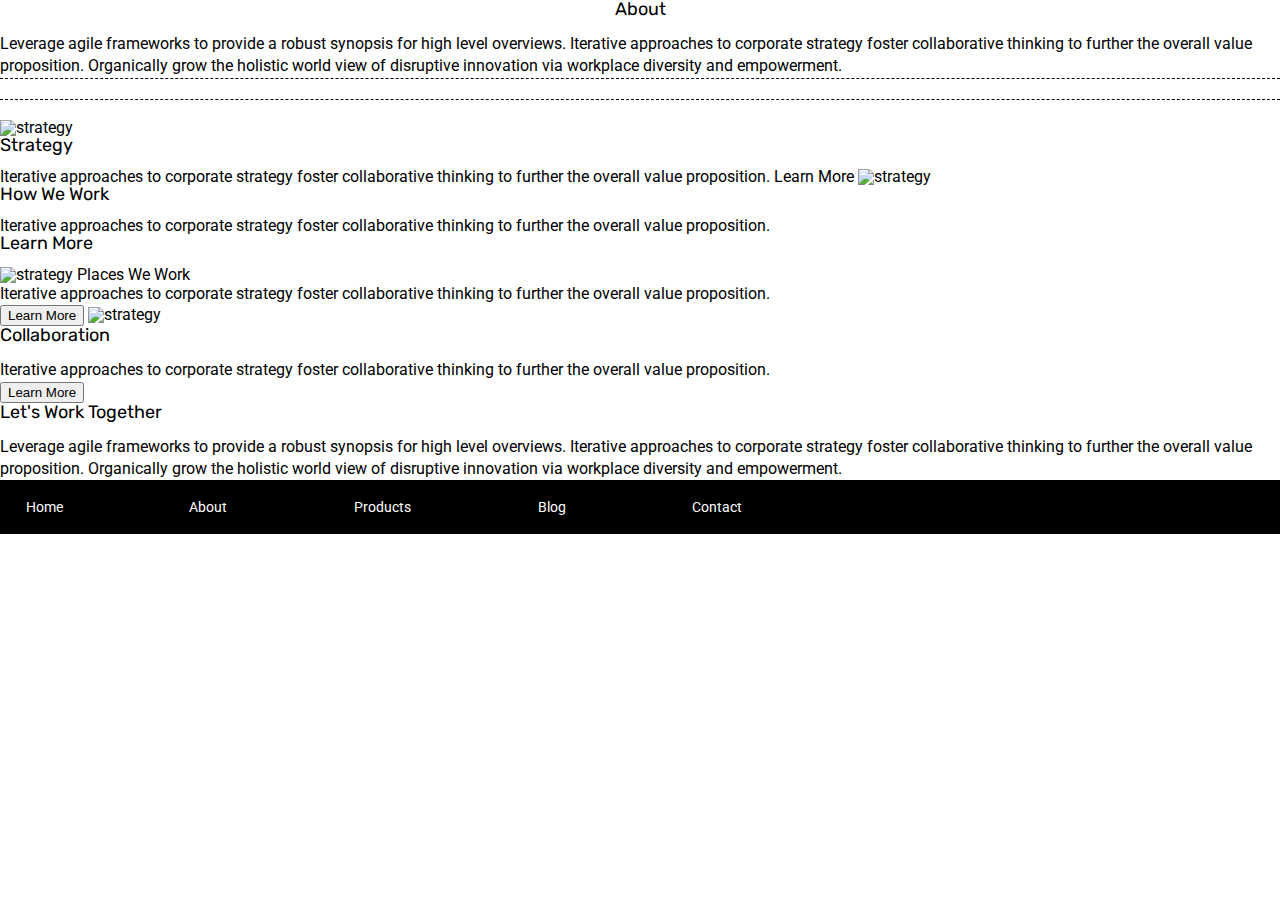
==== about.html @ d7005dec "first touches" ====
<!doctype html>

<html lang="en">
<head>
  <meta charset="utf-8">

  <title>Sprint Challenge - About</title>

  <link href="https://fonts.googleapis.com/css?family=Roboto|Rubik" rel="stylesheet">
  <link rel="stylesheet" href="css/index.css">

</head>

<body>
  <div class="container about-page">
    <div class="top-content">
 <h1> About</h1>  
     

 <p class="top-content"> Leverage agile frameworks to provide a robust synopsis for high level overviews. Iterative approaches to corporate strategy foster collaborative thinking to further the overall value proposition. Organically grow the holistic world view of disruptive innovation via workplace diversity and empowerment.</p>
    </div>
  <div class="midde-content">
  <img src="img/about-plan.png" alt="strategy">
  
  <h1>Strategy</h1>
  
  Iterative approaches to corporate strategy foster collaborative thinking to further the overall value proposition.

  Learn More



  <img src="img/about-working.png" alt="strategy">
  
 <h1>How We Work</h1>
  
  Iterative approaches to corporate strategy foster collaborative thinking to further the overall value proposition.

  <h1>Learn More</h1>



  <img src="img/about-office.png" alt="strategy">
  
  Places We Work

 <p> Iterative approaches to corporate strategy foster collaborative thinking to further the overall value proposition.</p>

    <button>Learn More</button>

  <img src="img/about-meeting.png" alt="strategy">
  
    <h1>Collaboration</h1>
  
  <p>Iterative approaches to corporate strategy foster collaborative thinking to further the overall value proposition.</p>

    <button>Learn More</button>

    <h1>Let's Work Together</h1>

 <p> Leverage agile frameworks to provide a robust synopsis for high level overviews. Iterative approaches to corporate strategy foster collaborative thinking to further the overall value proposition. Organically grow the holistic world view of disruptive innovation via workplace diversity and empowerment.</p>
    </div>
    <footer>
      <nav>
        <a href="index.html">Home</a>
        <a href="#">About</a>
        <a href="#">Products</a>
        <a href="#">Blog</a>
        <a href="#">Contact</a>
      </nav>
    </footer>
  </div><!-- container -->        
</body>
</html>
---- css/index.css ----
/* http://meyerweb.com/eric/tools/css/reset/ 
   v2.0 | 20110126
   License: none (public domain)
*/

html, body, div, span, applet, object, iframe,
h1, h2, h3, h4, h5, h6, p, blockquote, pre,
a, abbr, acronym, address, big, cite, code,
del, dfn, em, img, ins, kbd, q, s, samp,
small, strike, strong, sub, sup, tt, var,
b, u, i, center,
dl, dt, dd, ol, ul, li,
fieldset, form, label, legend,
table, caption, tbody, tfoot, thead, tr, th, td,
article, aside, canvas, details, embed, 
figure, figcaption, footer, header, hgroup, 
menu, nav, output, ruby, section, summary,
time, mark, audio, video {
	margin: 0;
	padding: 0;
	border: 0;
	font-size: 100%;
	font: inherit;
	vertical-align: baseline;
}
/* HTML5 display-role reset for older browsers */
article, aside, details, figcaption, figure, 
footer, header, hgroup, menu, nav, section {
	display: block;
}
body {
	line-height: 1;
}
ol, ul {
	list-style: none;
}
blockquote, q {
	quotes: none;
}
blockquote:before, blockquote:after,
q:before, q:after {
	content: '';
	content: none;
}
table {
	border-collapse: collapse;
	border-spacing: 0;
}

* {
    box-sizing: border-box;
}

html, body {
    height: 100%;
    font-family: 'Roboto', sans-serif;
}

h1, h2, h3, h4, h5 {
    font-size: 18px;
    margin-bottom: 15px;
    font-family: 'Rubik', sans-serif;
}

p {
    line-height: 1.4;
}

.container-about-page {
    width: 800px;
    margin: 0 auto;
}

.top-content {
    display: flex;
    flex-wrap: wrap;
    justify-content: space-evenly;
    margin-bottom: 20px;
    border-bottom: 1px dashed black;
}

.top-content .text-container {
    width: 48%;
    padding: 0 1%;
    padding-bottom: 20px;  
}

.middle-content {
    margin-bottom: 20px;
    border-bottom: 1px dashed black;
}

.middle-content h2 {
    padding: 0 2%;
    margin-bottom: 0;
}

.middle-content .boxes {
    display: flex;
    flex-wrap: wrap;
    justify-content: space-evenly;
}

.middle-content .boxes .box {
    width: 12.5%;
    height: 100px;
    background: black;
    margin: 20px 2.5%;
    color: white;
    display: flex;
    align-items: center;
    justify-content: center;
}

.bottom-content {
    display: flex;
    margin: 0 2% 20px;
    justify-content: space-around;
}

.bottom-content .text-container {
    padding-right: 4%;
}

.bottom-content .text-container:last-child {
    padding-right: 0;
}

footer {
    width: 100%;
    background: black;
}

footer nav {
    width: 60%;
    display: flex;
    justify-content: space-between;
    align-items: center;
    padding: 20px 2%;
    font-size: 14px;
}

footer nav a {
    color: white;
    text-decoration: none;
}
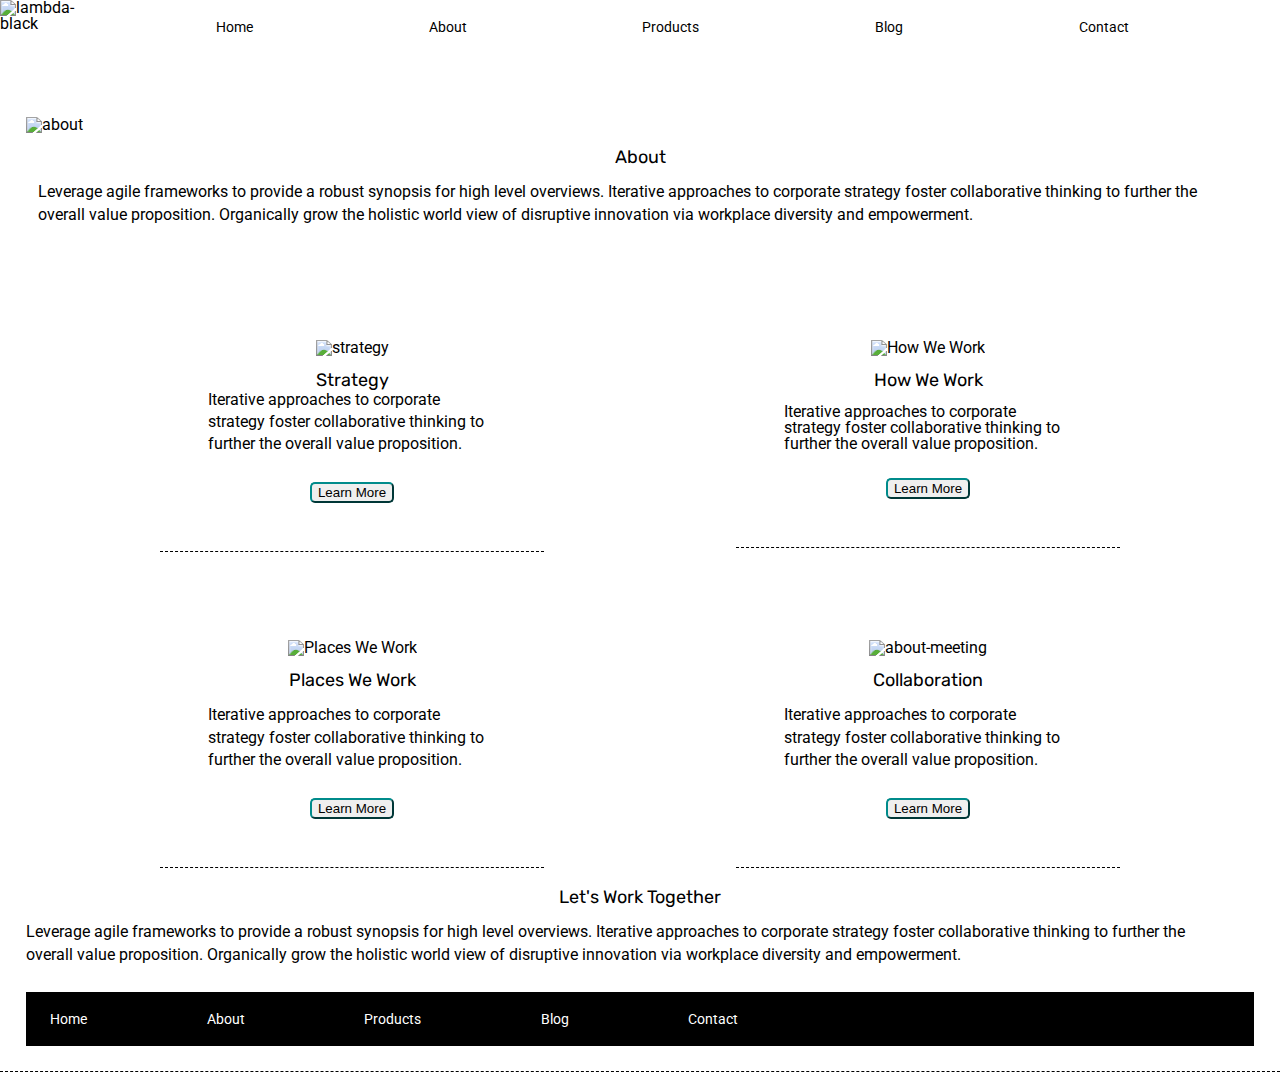
==== commit 81f96769: "getting there" ====
--- a/about.html
+++ b/about.html
@@ -1,74 +1,90 @@
 <!doctype html>
 
 <html lang="en">
-<head>
-  <meta charset="utf-8">
-
-  <title>Sprint Challenge - About</title>
-
-  <link href="https://fonts.googleapis.com/css?family=Roboto|Rubik" rel="stylesheet">
-  <link rel="stylesheet" href="css/index.css">
-
-</head>
-
-<body>
-  <div class="container about-page">
-    <div class="top-content">
- <h1> About</h1>  
+  <head>
+    <link href="https://fonts.googleapis.com/css?family=Roboto|Rubik" rel="stylesheet">
+     <link rel="stylesheet" href="css/index.css">
+     <meta charset="utf-8">
+   </head>
+     <title>Sprint Challenge - About</title>
+   
+   </head>
+   <header>
+     <img src="img/lambda-black.png" alt="lambda-black">
+     <nav>
+             <a href="index.html">Home</a>
+             <a href="#">About</a>
+             <a href="#">Products</a>
+             <a href="#">Blog</a>
+             <a href="#">Contact</a>
+           </nav>
+   </header>
+   <body>
+       <div class="container about-page">
+         <div class="top-content flex">
+           <img src="img/jumbo-about.png" alt="about" class="center-image">
+      <h2> About</h2>  
+          
+    
+      <p class="text-container"> Leverage agile frameworks to provide a robust synopsis for high level overviews. Iterative approaches to corporate strategy foster collaborative thinking to further the overall value proposition. Organically grow the holistic world view of disruptive innovation via workplace diversity and empowerment.</p>
+         </div>
+       <div class="middle-content">
+         <div class="boxes flex">
+           <div class="box" id="box1">
+       <img src="img/about-plan.png" alt="strategy" class="center-image">
+       
+       <h2>Strategy</h2>
+       
+       <p>Iterative approaches to corporate strategy foster collaborative thinking to further the overall value proposition.</p>
+   
+      <button> Learn More</button>
+             </div>
+   
+   
+             <div class="box" id="box2">
+       <img src="img/about-working.png" alt="How We Work" class="center-image">
+       
+      <h3>How We Work</h3>
+       
+       Iterative approaches to corporate strategy foster collaborative thinking to further the overall value proposition.
+             
+       <button>Learn More</button>
+               </div>
+             
+        <div class="box" id="box3">
+       <img src="img/about-office.png" alt="Places We Work" class="center-image">
+       
+       <h4>Places We Work</h4>
+   
+      <p> Iterative approaches to corporate strategy foster collaborative thinking to further the overall value proposition.</p>
+   
+         <button>Learn More</button>
+             </div>
+         <div class="box" id="box4">
+       <img src="img/about-meeting.png" alt="about-meeting"class="center-image">
+       
+         <h5>Collaboration</h5>
+       
+       <p>Iterative approaches to corporate strategy foster collaborative thinking to further the overall value proposition.</p>
+   
+         <button>Learn More</button>
+         </div>
+           </div>
+   <div class="bottom-content flex">
      
-
- <p class="top-content"> Leverage agile frameworks to provide a robust synopsis for high level overviews. Iterative approaches to corporate strategy foster collaborative thinking to further the overall value proposition. Organically grow the holistic world view of disruptive innovation via workplace diversity and empowerment.</p>
-    </div>
-  <div class="midde-content">
-  <img src="img/about-plan.png" alt="strategy">
-  
-  <h1>Strategy</h1>
-  
-  Iterative approaches to corporate strategy foster collaborative thinking to further the overall value proposition.
-
-  Learn More
-
-
-
-  <img src="img/about-working.png" alt="strategy">
-  
- <h1>How We Work</h1>
-  
-  Iterative approaches to corporate strategy foster collaborative thinking to further the overall value proposition.
-
-  <h1>Learn More</h1>
-
-
-
-  <img src="img/about-office.png" alt="strategy">
-  
-  Places We Work
-
- <p> Iterative approaches to corporate strategy foster collaborative thinking to further the overall value proposition.</p>
-
-    <button>Learn More</button>
-
-  <img src="img/about-meeting.png" alt="strategy">
-  
-    <h1>Collaboration</h1>
-  
-  <p>Iterative approaches to corporate strategy foster collaborative thinking to further the overall value proposition.</p>
-
-    <button>Learn More</button>
-
-    <h1>Let's Work Together</h1>
-
- <p> Leverage agile frameworks to provide a robust synopsis for high level overviews. Iterative approaches to corporate strategy foster collaborative thinking to further the overall value proposition. Organically grow the holistic world view of disruptive innovation via workplace diversity and empowerment.</p>
-    </div>
-    <footer>
-      <nav>
-        <a href="index.html">Home</a>
-        <a href="#">About</a>
-        <a href="#">Products</a>
-        <a href="#">Blog</a>
-        <a href="#">Contact</a>
-      </nav>
-    </footer>
-  </div><!-- container -->        
-</body>
+         <h1>Let's Work Together</h1>
+   
+      <p class="text-container"> Leverage agile frameworks to provide a robust synopsis for high level overviews. Iterative approaches to corporate strategy foster collaborative thinking to further the overall value proposition. Organically grow the holistic world view of disruptive innovation via workplace diversity and empowerment.</p>
+           </div>
+         <footer class="flex">
+           <nav>
+             <a href="index.html">Home</a>
+             <a href="#">About</a>
+             <a href="#">Products</a>
+             <a href="#">Blog</a>
+             <a href="#">Contact</a>
+           </nav>
+         </footer>
+       </div><!-- container -->        
+   </body>
 </html>--- a/css/index.css
+++ b/css/index.css
@@ -31,6 +31,24 @@
 body {
 	line-height: 1;
 }
+header{
+  display:flex;
+  width: 90%
+}
+header #lamdaLogo{
+  height:70%;
+}
+header nav{
+    width: 100%;
+    display: flex;
+    justify-content: space-between;
+    padding: 20px 2% 5% 10%;
+    font-size: 14px;
+}
+header nav a{
+    color: black;
+    text-decoration: none;
+}
 ol, ul {
 	list-style: none;
 }
@@ -55,32 +73,43 @@
     height: 100%;
     font-family: 'Roboto', sans-serif;
 }
-
 h1, h2, h3, h4, h5 {
     font-size: 18px;
     margin-bottom: 15px;
     font-family: 'Rubik', sans-serif;
+    text-align: center;
 }
 
 p {
     line-height: 1.4;
 }
 
+button{
+  border-color: darkcyan;
+  border-radius:5px;
+  padding;10%;
+  margin-top:2em;
+  justify-content:flex-start;
+}
+.flex{
+  display:flex;
+}
+.center-image{
+  display:flex;
+  justify-content:center;
+  padding-bottom:15px;
+}
 .container-about-page {
-    width: 800px;
-    margin: 0 auto;
+    width: 75%;
 }
 
 .top-content {
-    display: flex;
-    flex-wrap: wrap;
-    justify-content: space-evenly;
+    flex-direction: column;
     margin-bottom: 20px;
-    border-bottom: 1px dashed black;
+    margin:2%;
 }
 
 .top-content .text-container {
-    width: 48%;
     padding: 0 1%;
     padding-bottom: 20px;  
 }
@@ -96,39 +125,47 @@
 }
 
 .middle-content .boxes {
-    display: flex;
     flex-wrap: wrap;
     justify-content: space-evenly;
+    height:200%;
 }
 
 .middle-content .boxes .box {
-    width: 12.5%;
-    height: 100px;
-    background: black;
+    width: 30%;
+    height: 100%;
+    padding:3em;
     margin: 20px 2.5%;
-    color: white;
-    display: flex;
+    border-bottom: 1px dashed black;
+    display:flex;
     align-items: center;
-    justify-content: center;
+    justify-content: space-evenly;
+    flex-direction: column;
+    overflow:hidden;
 }
 
 .bottom-content {
     display: flex;
+    flex-direction: column;
     margin: 0 2% 20px;
-    justify-content: space-around;
+    text-align: center;
+}
+.bottom-content h1{
 }
 
 .bottom-content .text-container {
-    padding-right: 4%;
+    ;
+    text-align: left;
 }
 
 .bottom-content .text-container:last-child {
     padding-right: 0;
+  width: 95%;
 }
 
 footer {
-    width: 100%;
     background: black;
+    margin:2%
+   
 }
 
 footer nav {
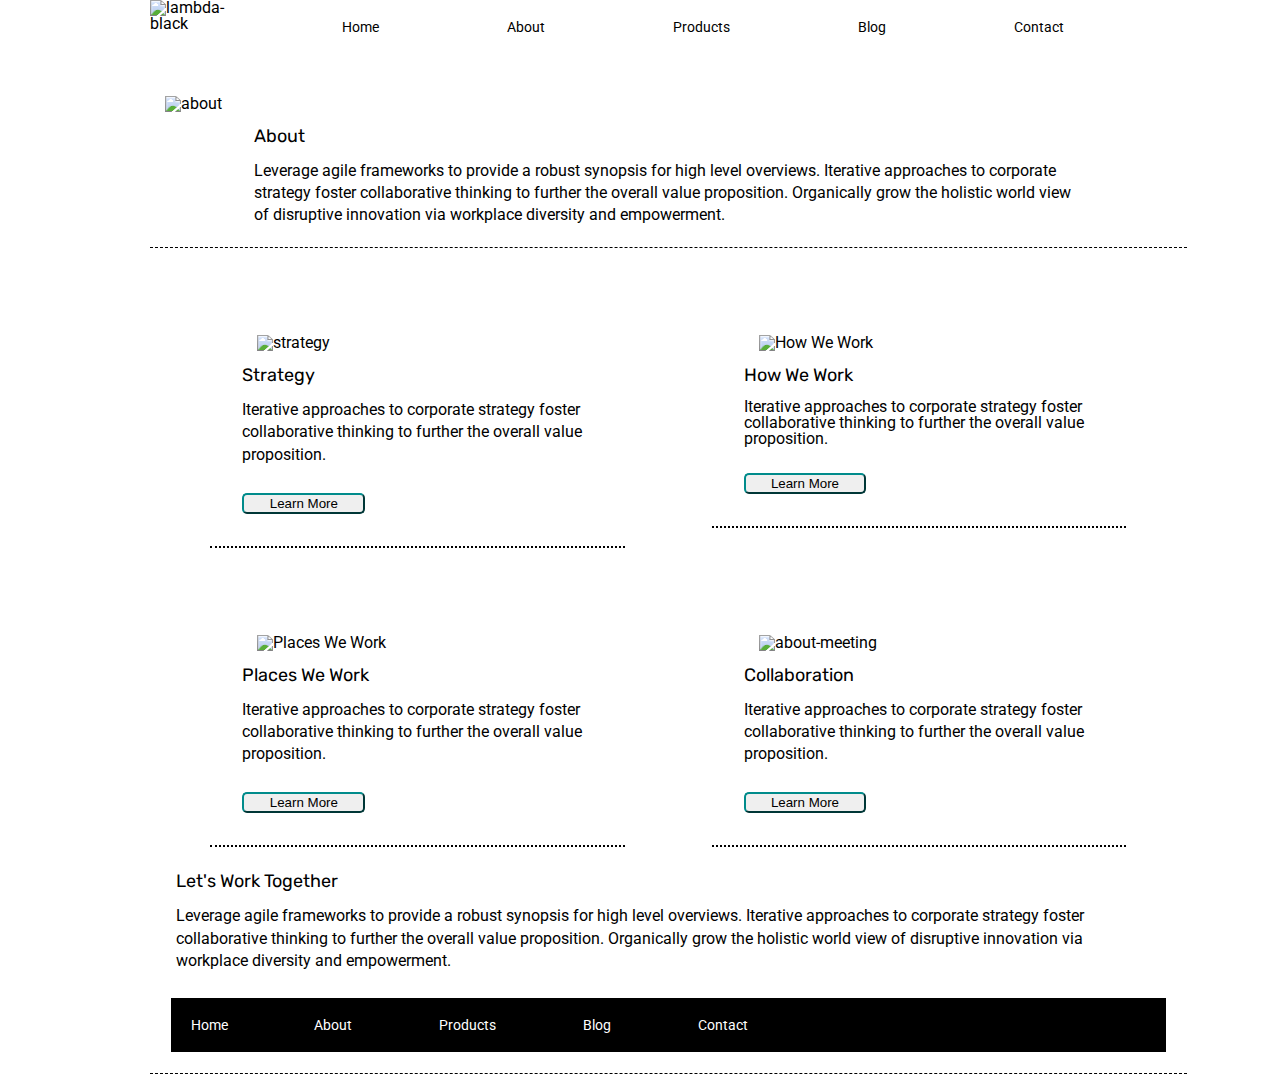
==== commit 8b06bff0: "finished product" ====
--- a/about.html
+++ b/about.html
@@ -3,31 +3,33 @@
 <html lang="en">
   <head>
     <link href="https://fonts.googleapis.com/css?family=Roboto|Rubik" rel="stylesheet">
-     <link rel="stylesheet" href="css/index.css">
+     <link rel="stylesheet" href="css/about.css">
      <meta charset="utf-8">
    </head>
      <title>Sprint Challenge - About</title>
    
    </head>
-   <header>
-     <img src="img/lambda-black.png" alt="lambda-black">
-     <nav>
-             <a href="index.html">Home</a>
-             <a href="#">About</a>
-             <a href="#">Products</a>
-             <a href="#">Blog</a>
-             <a href="#">Contact</a>
-           </nav>
-   </header>
    <body>
        <div class="container about-page">
+        <header>
+          <img src="img/lambda-black.png" alt="lambda-black" id="lambdaLogo">
+          <nav>
+                  <a href="index.html">Home</a>
+                  <a href="about.html">About</a>
+                  <a href="#">Products</a>
+                  <a href="#">Blog</a>
+                  <a href="#">Contact</a>
+                </nav>
+        </header>
          <div class="top-content flex">
-           <img src="img/jumbo-about.png" alt="about" class="center-image">
-      <h2> About</h2>  
+           <img src="img/jumbo-about.png" alt="about" class="center-image" id="jumboAbout">
+           <div class= "text-container">
+      <h1> About</h1>  
           
     
-      <p class="text-container"> Leverage agile frameworks to provide a robust synopsis for high level overviews. Iterative approaches to corporate strategy foster collaborative thinking to further the overall value proposition. Organically grow the holistic world view of disruptive innovation via workplace diversity and empowerment.</p>
-         </div>
+      <p> Leverage agile frameworks to provide a robust synopsis for high level overviews. Iterative approaches to corporate strategy foster collaborative thinking to further the overall value proposition. Organically grow the holistic world view of disruptive innovation via workplace diversity and empowerment.</p>
+            </div>
+          </div>
        <div class="middle-content">
          <div class="boxes flex">
            <div class="box" id="box1">
@@ -79,7 +81,7 @@
          <footer class="flex">
            <nav>
              <a href="index.html">Home</a>
-             <a href="#">About</a>
+             <a href="about.html">About</a>
              <a href="#">Products</a>
              <a href="#">Blog</a>
              <a href="#">Contact</a>
--- a/css/about.css
+++ b/css/about.css
@@ -0,0 +1,183 @@
+/* http://meyerweb.com/eric/tools/css/reset/ 
+   v2.0 | 20110126
+   License: none (public domain)
+*/
+
+html, body, div, span, applet, object, iframe,
+h1, h2, h3, h4, h5, h6, p, blockquote, pre,
+a, abbr, acronym, address, big, cite, code,
+del, dfn, em, img, ins, kbd, q, s, samp,
+small, strike, strong, sub, sup, tt, var,
+b, u, i, center,
+dl, dt, dd, ol, ul, li,
+fieldset, form, label, legend,
+table, caption, tbody, tfoot, thead, tr, th, td,
+article, aside, canvas, details, embed, 
+figure, figcaption, footer, header, hgroup, 
+menu, nav, output, ruby, section, summary,
+time, mark, audio, video {
+	margin: 0;
+	padding: 0;
+	border: 0;
+	font-size: 100%;
+	font: inherit;
+	vertical-align: baseline;
+}
+/* HTML5 display-role reset for older browsers */
+article, aside, details, figcaption, figure, 
+footer, header, hgroup, menu, nav, section {
+	display: block;
+}
+body {
+	line-height: 1;
+}
+header{
+  display:flex;
+  width: 90%
+}
+header #lambdaLogo{
+  height:30%;
+}
+header nav{
+    width: 100%;
+    display: flex;
+    justify-content: space-between;
+    padding: 20px 2% 5% 10%;
+    font-size: 14px;
+}
+header nav a{
+    color: black;
+    text-decoration: none;
+}
+ol, ul {
+	list-style: none;
+}
+blockquote, q {
+	quotes: none;
+}
+blockquote:before, blockquote:after,
+q:before, q:after {
+	content: '';
+	content: none;
+}
+table {
+	border-collapse: collapse;
+	border-spacing: 0;
+}
+
+* {
+    box-sizing: border-box;
+}
+
+html, body {
+    height: 100%;
+    font-family: 'Roboto', sans-serif;
+    width:90%;
+    margin:0 75px;
+}
+
+h1, h2, h3, h4, h5 {
+    font-size: 18px;
+    margin-bottom: 15px;
+    font-family: 'Rubik', sans-serif;
+    text-align: left;
+}
+
+p {
+    line-height: 1.4;
+}
+
+button{
+  border-color: darkcyan;
+  border-radius:5px;
+  padding;10%;
+  margin-top:2em;
+  align-self:left;
+  width:35%;
+  height:80%;
+}
+.flex{
+  display:flex;
+}
+.center-image{
+  display:flex;
+  justify-content:center;
+  padding:15px;
+}
+.container-about-page {
+    width:60%;
+}
+
+.top-content {
+    flex-direction: column;
+    margin-bottom: 20px;
+    border-bottom: 1px dashed black;
+}
+.top-content #jumboAbout{
+    width:100%;
+}
+
+.top-content .text-container {
+    padding-bottom: 20px; 
+    margin-right: 10%;
+    margin-left: 10%; 
+}
+
+.middle-content {
+    margin-bottom: 20px;
+    border-bottom: 1px dashed black;
+}
+
+
+.middle-content .boxes {
+    flex-flow: row wrap;
+    justify-content: space-evenly;
+    height:200%;
+}
+
+.middle-content .boxes .box {
+    width: 40%;
+    height: 100%;
+    padding: 2em;
+    margin: 20px 2.5%;
+    border-bottom: dotted 2px;
+    display:flex;
+    flex-direction: column;
+    overflow:hidden;
+}
+
+.bottom-content {
+    display: flex;
+    flex-direction: column;
+    margin: 0 2% 20px;
+    text-align: center;
+    padding:5px;
+}
+.bottom-content .text-container{
+    text-align: left;
+}
+
+.bottom-content .text-container:last-child {
+    padding-right: 0;
+  width: 95%;
+}
+
+footer {
+    background: black;
+    margin:2%
+}
+
+footer nav {
+    width: 60%;
+    display: flex;
+    justify-content: space-between;
+    align-items: center;
+    padding: 20px 2%;
+    font-size: 14px;
+}
+
+footer nav a {
+    color: white;
+    text-decoration: none;
+}
+
